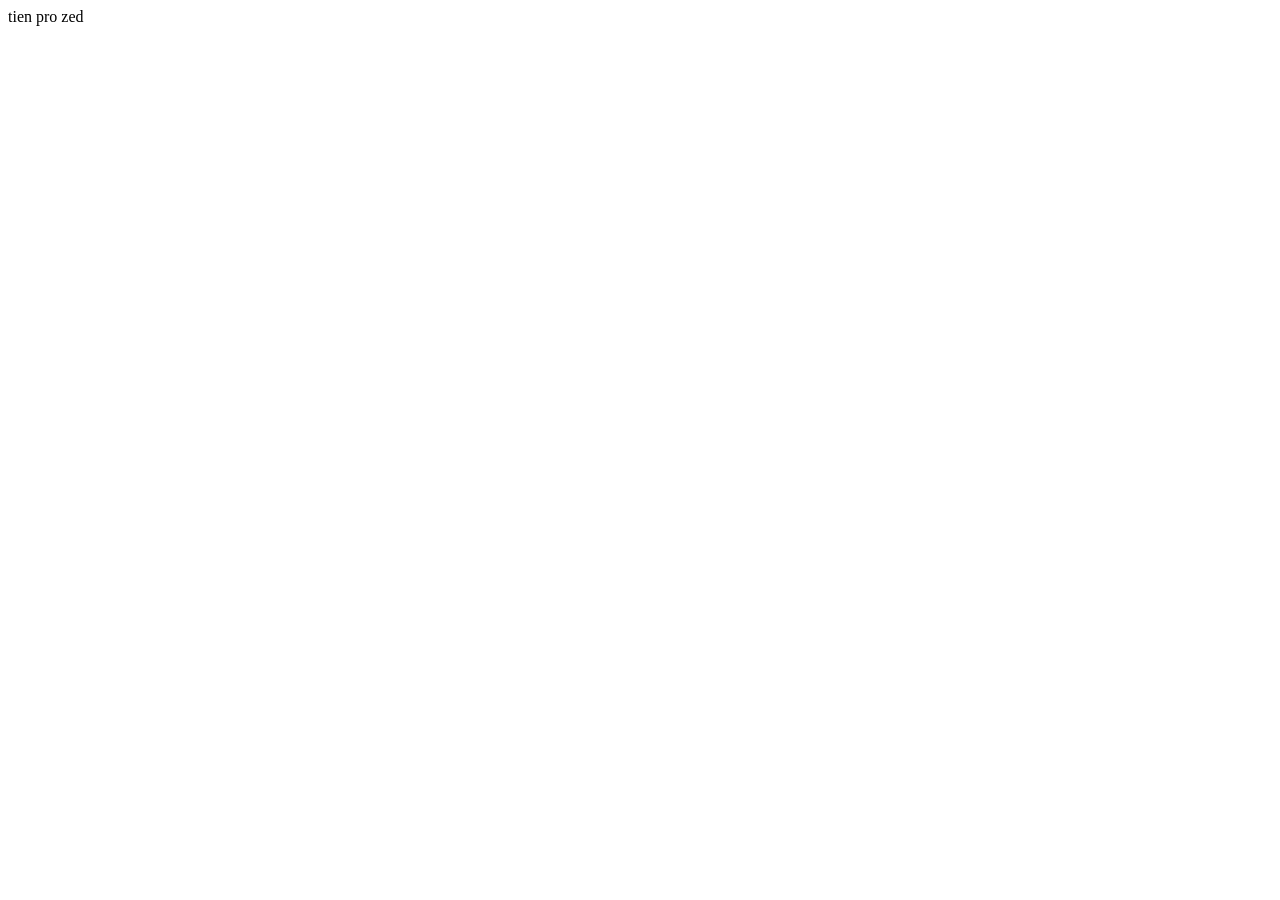
==== index.html @ 98e7cf80 "a" ====
<!DOCTYPE html>
<html lang="en">
<head>
    <meta charset="UTF-8">
    <meta name="viewport" content="width=device-width, initial-scale=1.0">
    <title>Document</title>
</head>
<body>
    tien pro zed
</body>
</html>
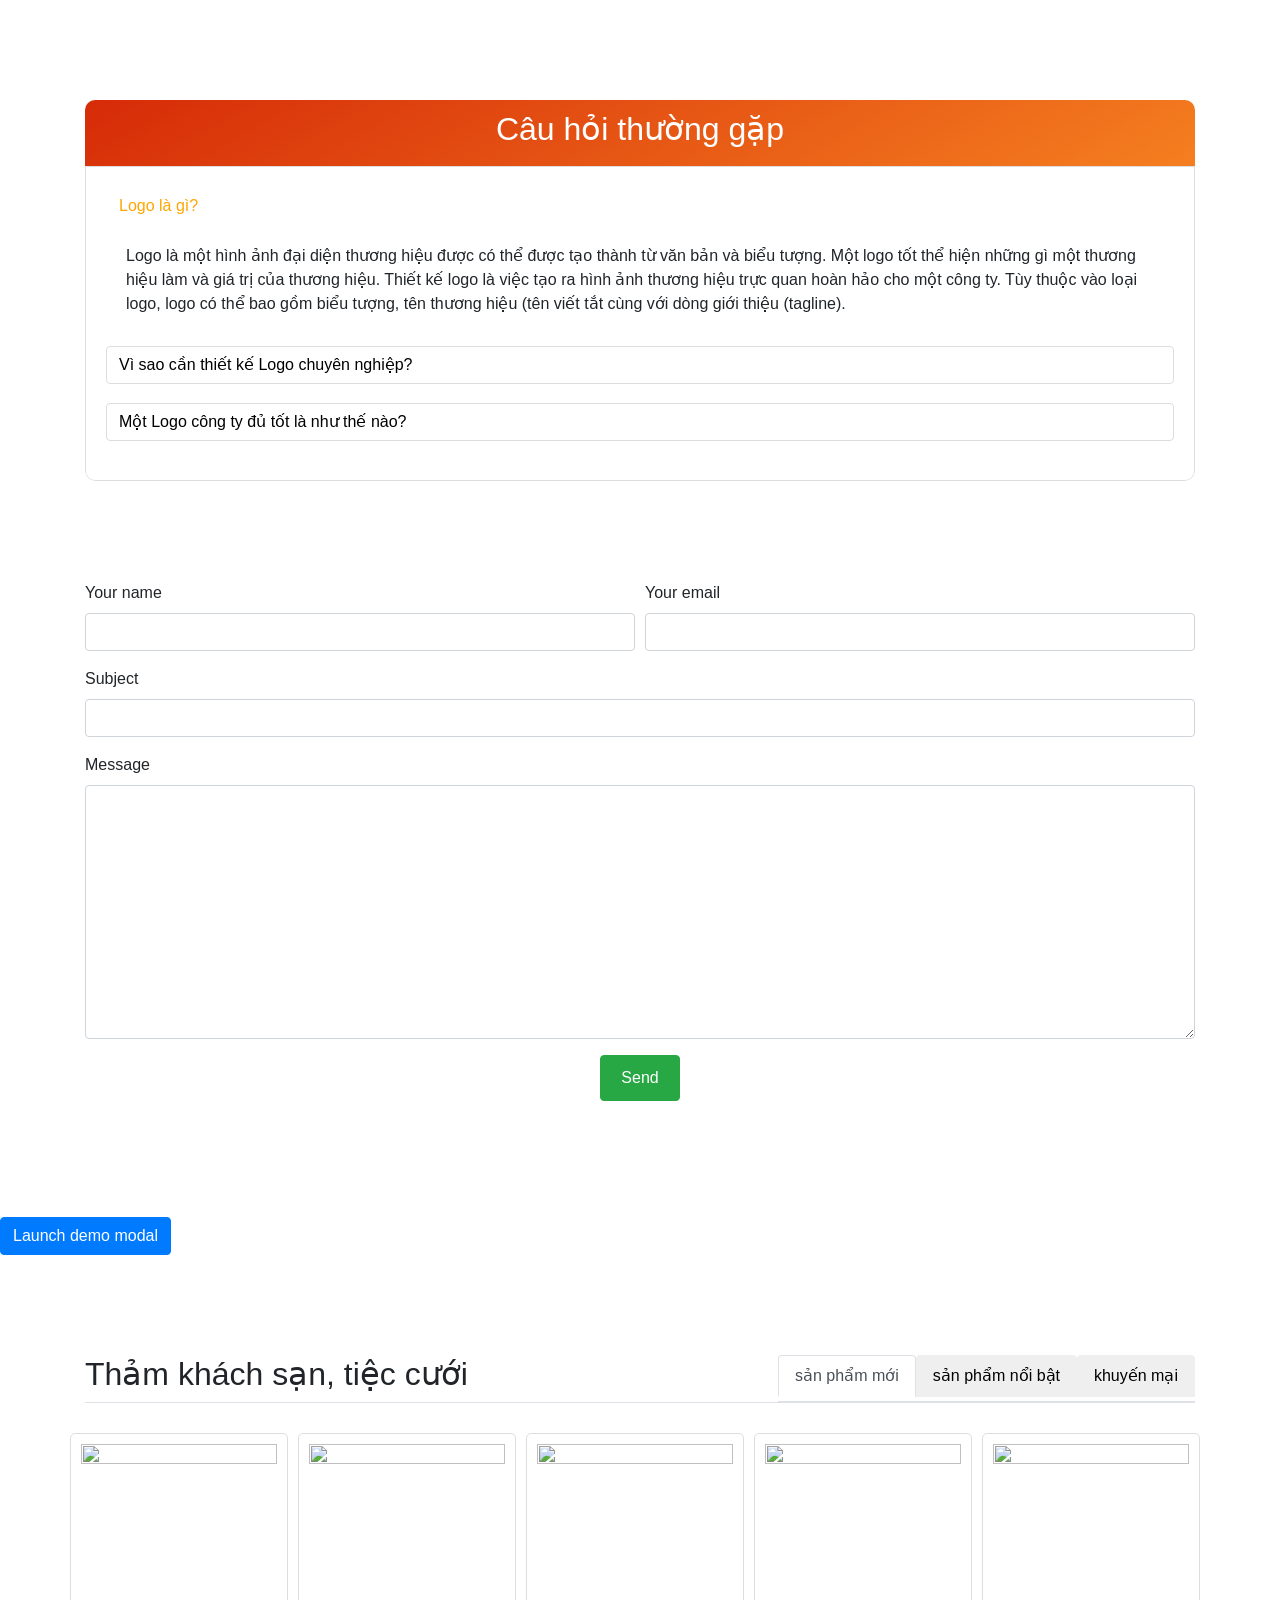
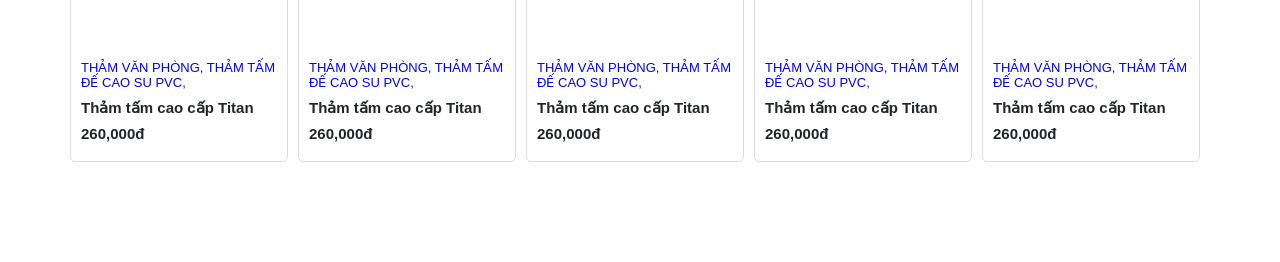
==== commit 82439667: "add project" ====
--- a/index.html
+++ b/index.html
@@ -1,11 +1,355 @@
 <!DOCTYPE html>
 <html lang="en">
+
 <head>
     <meta charset="UTF-8">
     <meta name="viewport" content="width=device-width, initial-scale=1.0">
+    <link rel="stylesheet" href="https://cdn.jsdelivr.net/npm/bootstrap@4.6.2/dist/css/bootstrap.min.css"
+        integrity="sha384-xOolHFLEh07PJGoPkLv1IbcEPTNtaed2xpHsD9ESMhqIYd0nLMwNLD69Npy4HI+N" crossorigin="anonymous">
+    <link rel="stylesheet" href="style.css">
     <title>Document</title>
 </head>
+
 <body>
-    tien pro zed
+    <div class="section-1">
+        <div class="container">
+            <div class="inner-main">
+                <div class="inner-head">
+                    <h2>Câu hỏi thường gặp</h2>
+                </div>
+                <div class="inner-body">
+                    <div class="accordion" id="faq">
+                        <div class="card">
+                            <div class="card-header" id="headingOne">
+                                <h2 class="mb-0">
+                                    <button class="btn btn-link btn-block text-left" type="button"
+                                        data-toggle="collapse" data-target="#collapseOne" aria-expanded="true"
+                                        aria-controls="collapseOne">
+                                        Logo là gì?
+                                    </button>
+                                </h2>
+                            </div>
+
+                            <div id="collapseOne" class="collapse show" aria-labelledby="headingOne" data-parent="#faq">
+                                <div class="card-body">
+                                    Logo là một hình ảnh đại diện thương hiệu được có thể được tạo thành từ văn bản và
+                                    biểu tượng. Một logo tốt thể hiện những gì một thương hiệu làm và giá trị của thương
+                                    hiệu.
+                                    Thiết kế logo là việc tạo ra hình ảnh thương hiệu trực quan hoàn hảo cho một công
+                                    ty. Tùy thuộc vào loại logo, logo có thể bao gồm biểu tượng, tên thương hiệu (tên
+                                    viết tắt cùng với dòng giới thiệu (tagline).
+                                </div>
+                            </div>
+                        </div>
+                        <div class="card">
+                            <div class="card-header" id="headingTwo">
+                                <h2 class="mb-0">
+                                    <button class="btn btn-link btn-block text-left collapsed" type="button"
+                                        data-toggle="collapse" data-target="#collapseTwo" aria-expanded="false"
+                                        aria-controls="collapseTwo">
+                                        Vì sao cần thiết kế Logo chuyên nghiệp?
+                                    </button>
+                                </h2>
+                            </div>
+                            <div id="collapseTwo" class="collapse" aria-labelledby="headingTwo" data-parent="#faq">
+                                <div class="card-body">
+                                    Logo là điểm chạm đầu tiên với khách hàng và là nền tảng để xây dựng thương hiệu bền
+                                    vững.
+                                    Thiết kế Logo chuyên nghiệp là cách đảm bảo logo của doanh nghiệp được xây dựng dựa
+                                    trên mục tiêu doanh nghiệp, có định hướng và gắn kết với khách hàng mục tiêu.
+                                    Thiết kế Logo chuyên nghiệp giúp doanh nghiệp:
+                                    - An tâm đầu tư xây dựng thương hiệu bài bản
+                                    - Đảm bảo tính ứng dụng, linh hoạt
+                                    -Thu hút khách hàng
+                                    -Thúc đẩy lòng trung thành thương hiệu
+                                    - Nổi bật hơn so với đối thủ
+                                    - Gia tăng giá trị thương hiệu
+                                </div>
+                            </div>
+                        </div>
+                        <div class="card">
+                            <div class="card-header" id="headingThree">
+                                <h2 class="mb-0">
+                                    <button class="btn btn-link btn-block text-left collapsed" type="button"
+                                        data-toggle="collapse" data-target="#collapseThree" aria-expanded="false"
+                                        aria-controls="collapseThree">
+                                        Một Logo công ty đủ tốt là như thế nào?
+                                    </button>
+                                </h2>
+                            </div>
+                            <div id="collapseThree" class="collapse" aria-labelledby="headingThree" data-parent="#faq">
+                                <div class="card-body">
+                                    Một logo công ty tốt làm được ba điều:
+                                    1. Logo cho khách hàng tiềm năng biết liệu sản phẩm có phù hợp với họ hay không
+                                    2. Logo truyền đạt những gì thương hiệu của bạn đại diện
+                                    3. Logo khiến khách hàng nhớ đến thương hiệu của bạn.
+                                    Và cách tốt nhất để thiết kế thiết kế nên một Logo công ty tốt là tìm sự hỗ trợ của
+                                    chuyên gia. Dựa trên mục tiêu của bạn, các chuyên gia sẽ có thể đề xuất loại biểu
+                                    tượng, màu sắc phù hợp, hình dạng và phông chữ hỗ trợ truyền tải thông điệp thương
+                                    hiệu.
+                                </div>
+                            </div>
+                        </div>
+                    </div>
+                </div>
+            </div>
+        </div>
+        <div class="section-2">
+            <div class="container">
+                <form>
+                    <div class="form-row">
+                        <div class="form-group col-6">
+                            <label for="name">Your name</label>
+                            <input type="text" class="form-control" id="name">
+                        </div>
+                        <div class="form-group col-6">
+                            <label for="email">Your email</label>
+                            <input type="email" class="form-control" id="email">
+                        </div>
+                        <div class="form-group col-12">
+                            <label for="subject">Subject</label>
+                            <input type="text" class="form-control" id="subject">
+                        </div>
+                        <div class="form-group col-12">
+                            <label for="message">Message</label>
+                            <textarea id="message" class="form-control" rows="10"></textarea>
+                        </div>
+                        <div class="form-group text-center col-12">
+                            <button type="submit" class="btn btn-success btn-submit">Send</button>
+                        </div>
+                    </div>
+                </form>
+            </div>
+        </div>
+    </div>
+
+
+    <!-- modal -->
+    <!-- Button trigger modal -->
+    <button type="button" class="btn btn-primary" data-toggle="modal" data-target="#exampleModal">
+        Launch demo modal
+    </button>
+
+    <!-- Modal -->
+    <div class="modal fade modal-advise" id="exampleModal" data-backdrop="static" data-keyboard="false" tabindex="-1"
+        aria-labelledby="exampleModalLabel" aria-hidden="true">
+        <div class="modal-dialog  modal-form modal-dialog-centered">
+            <div class="modal-content">
+                <div class="modal-header">
+                    <img class="modal-img"
+                        src="https://hoanghamobile.com/tin-tuc/wp-content/uploads/2023/07/anh-dep-thien-nhien-2-1.jpg"
+                        alt="">
+                    <div class="modal-title">
+                        Contact with us
+                    </div>
+                    <p> porro fugit adipisci deleniti23123 213dsf</p>
+                    <button type="button" class="close" data-dismiss="modal" aria-label="Close">
+                        <span aria-hidden="true">&times;</span>
+                    </button>
+                </div>
+                <div class="modal-body">
+                    <div class="row">
+                        <form action="#" style="width:100%">
+                            <div class="col-12">
+                                <input class=" form-control" placeholder="fullname">
+                            </div>
+                            <div class="col-12">
+                                <input class="col-12 form-control" placeholder="phone">
+                            </div>
+                            <div class="col-12">
+                                <input class="col-12 form-control" placeholder="business">
+                            </div>
+                            <div class="col-12">
+                                <button type="submit" class="btn btn-primary btn-1">Send</button>
+                            </div>
+                        </form>
+                    </div>
+                </div>
+            </div>
+        </div>
+    </div>
+    <!-- modal -->
+
+    <!-- nav -->
+    <div class="section-0">
+        <div class="container">
+            <div class="inner-main">
+                <div class="inner-head">
+                    <h2>
+                        Thảm khách sạn, tiệc cưới
+                    </h2>
+                    <ul class="nav nav-tabs" id="myTab" role="tablist">
+                        <li class="nav-item" role="presentation">
+                            <button class="nav-link active" id="home-tab" data-toggle="tab" data-target="#home"
+                                type="button" role="tab" aria-controls="home" aria-selected="true">sản phẩm mới</button>
+                        </li>
+                        <li class="nav-item" role="presentation">
+                            <button class="nav-link" id="profile-tab" data-toggle="tab" data-target="#profile" type="button"
+                                role="tab" aria-controls="profile" aria-selected="false">sản phẩm nổi bật</button>
+                        </li>
+                        <li class="nav-item" role="presentation">
+                            <button class="nav-link" id="contact-tab" data-toggle="tab" data-target="#contact" type="button"
+                                role="tab" aria-controls="contact" aria-selected="false">khuyến mại</button>
+                        </li>
+                    </ul>
+                </div>
+                <div class="inner-body">
+                    <div class="tab-content" id="myTabContent">
+                        <div class="tab-pane fade show active" id="home" role="tabpanel" aria-labelledby="home-tab">
+                            <div class="row">
+                                <div class="col-xs-20 col-lg-3 col-md-6 col-sm-6 col-6">
+                                    <div class="inner-box">
+                                        <div class="inner-img">
+                                            <img src="https://cdn.thamtraisanhp.vn/thumbs/th%E1%BA%A3m%20t%E1%BA%A5m%20pvc%20titan/z4397575970840_1b5f8e6bbe59fcb42930e30497879cbb_thumb_500.jpg" alt="">                                           
+                                        </div>
+                                        <h5 class="title">
+                                            THẢM VĂN PHÒNG, THẢM TẤM ĐẾ CAO SU PVC,
+                                        </h5>
+                                        <h4 class="content">
+                                            Thảm tấm cao cấp Titan
+                                        </h4>
+                                        <h3 class="price">
+                                            260,000đ
+                                        </h3>
+                                    </div>
+                                </div>
+                                <div class="col-xs-20 col-lg-3 col-md-6 col-sm-6 col-6">
+                                    <div class="inner-box">
+                                        <div class="inner-img">
+                                            <img src="https://cdn.thamtraisanhp.vn/thumbs/th%E1%BA%A3m%20t%E1%BA%A5m%20pvc%20titan/z4397575970840_1b5f8e6bbe59fcb42930e30497879cbb_thumb_500.jpg" alt="">                                           
+                                        </div>
+                                        <h5 class="title">
+                                            THẢM VĂN PHÒNG, THẢM TẤM ĐẾ CAO SU PVC,
+                                        </h5>
+                                        <h4 class="content">
+                                            Thảm tấm cao cấp Titan
+                                        </h4>
+                                        <h3 class="price">
+                                            260,000đ
+                                        </h3>
+                                    </div>
+                                </div>
+                                <div class="col-xs-20 col-lg-3 col-md-6 col-sm-6 col-6">
+                                    <div class="inner-box">
+                                        <div class="inner-img">
+                                            <img src="https://cdn.thamtraisanhp.vn/thumbs/th%E1%BA%A3m%20t%E1%BA%A5m%20pvc%20titan/z4397575970840_1b5f8e6bbe59fcb42930e30497879cbb_thumb_500.jpg" alt="">                                           
+                                        </div>
+                                        <h5 class="title">
+                                            THẢM VĂN PHÒNG, THẢM TẤM ĐẾ CAO SU PVC,
+                                        </h5>
+                                        <h4 class="content">
+                                            Thảm tấm cao cấp Titan
+                                        </h4>
+                                        <h3 class="price">
+                                            260,000đ
+                                        </h3>
+                                    </div>
+                                </div>
+                                <div class="col-xs-20 col-lg-3 col-md-6 col-sm-6 col-6">
+                                    <div class="inner-box">
+                                        <div class="inner-img">
+                                            <img src="https://cdn.thamtraisanhp.vn/thumbs/th%E1%BA%A3m%20t%E1%BA%A5m%20pvc%20titan/z4397575970840_1b5f8e6bbe59fcb42930e30497879cbb_thumb_500.jpg" alt="">                                           
+                                        </div>
+                                        <h5 class="title">
+                                            THẢM VĂN PHÒNG, THẢM TẤM ĐẾ CAO SU PVC,
+                                        </h5>
+                                        <h4 class="content">
+                                            Thảm tấm cao cấp Titan
+                                        </h4>
+                                        <h3 class="price">
+                                            260,000đ
+                                        </h3>
+                                    </div>
+                                </div>
+                                <div class="col-xs-20 col-lg-3 col-md-6 col-sm-6 col-6">
+                                    <div class="inner-box">
+                                        <div class="inner-img">
+                                            <img src="https://cdn.thamtraisanhp.vn/thumbs/th%E1%BA%A3m%20t%E1%BA%A5m%20pvc%20titan/z4397575970840_1b5f8e6bbe59fcb42930e30497879cbb_thumb_500.jpg" alt="">                                           
+                                        </div>
+                                        <h5 class="title">
+                                            THẢM VĂN PHÒNG, THẢM TẤM ĐẾ CAO SU PVC,
+                                        </h5>
+                                        <h4 class="content">
+                                            Thảm tấm cao cấp Titan
+                                        </h4>
+                                        <h3 class="price">
+                                            260,000đ
+                                        </h3>
+                                    </div>
+                                </div>
+                            </div>
+                        </div>
+                        <div class="tab-pane fade" id="profile" role="tabpanel" aria-labelledby="profile-tab">
+                            <div class="row">
+                                <div class="col-xs-20 col-lg-3 col-md-6 col-sm-6 col-6">
+                                    <div class="inner-box">
+                                        nooij dung
+                                    </div>
+                                </div>
+                                <div class="col-xs-20 col-lg-3 col-md-6 col-sm-6 col-6">
+                                    <div class="inner-box">
+                                        nooij dung
+                                    </div>
+                                </div>
+                                <div class="col-xs-20 col-lg-3 col-md-6 col-sm-6 col-6">
+                                    <div class="inner-box">
+                                        nooij dung
+                                    </div>
+                                </div>
+                                <div class="col-xs-20 col-lg-3 col-md-6 col-sm-6 col-6">
+                                    <div class="inner-box">
+                                        nooij dung
+                                    </div>
+                                </div>
+                                <div class="col-xs-20 col-lg-3 col-md-6 col-sm-6 col-6">
+                                    <div class="inner-box">
+                                        nooij dung
+                                    </div>
+                                </div>
+                            </div> 
+                        </div>
+                        <div class="tab-pane fade" id="contact" role="tabpanel" aria-labelledby="contact-tab">
+                            <div class="row">
+                                <div class="col-xs-20 col-lg-3 col-md-6 col-sm-6 col-6">
+                                    <div class="inner-box">
+                                        nooij dung
+                                    </div>
+                                </div>
+                                <div class="col-xs-20 col-lg-3 col-md-6 col-sm-6 col-6">
+                                    <div class="inner-box">
+                                        nooij dung
+                                    </div>
+                                </div>
+                                <div class="col-xs-20 col-lg-3 col-md-6 col-sm-6 col-6">
+                                    <div class="inner-box">
+                                        nooij dung
+                                    </div>
+                                </div>
+                                <div class="col-xs-20 col-lg-3 col-md-6 col-sm-6 col-6">
+                                    <div class="inner-box">
+                                        nooij dung
+                                    </div>
+                                </div>
+                                <div class="col-xs-20 col-lg-3 col-md-6 col-sm-6 col-6">
+                                    <div class="inner-box">
+                                        nooij dung
+                                    </div>
+                                </div>
+                            </div>
+                        </div>
+                    </div>
+                </div>
+            </div>
+        </div>
+    </div>
+    <!-- nav -->
+
+    <script src="https://cdn.jsdelivr.net/npm/jquery@3.5.1/dist/jquery.slim.min.js"
+        integrity="sha384-DfXdz2htPH0lsSSs5nCTpuj/zy4C+OGpamoFVy38MVBnE+IbbVYUew+OrCXaRkfj"
+        crossorigin="anonymous"></script>
+    <script src="https://cdn.jsdelivr.net/npm/bootstrap@4.6.2/dist/js/bootstrap.bundle.min.js"
+        integrity="sha384-Fy6S3B9q64WdZWQUiU+q4/2Lc9npb8tCaSX9FK7E8HnRr0Jz8D6OP9dO5Vg3Q9ct"
+        crossorigin="anonymous"></script>
 </body>
+
 </html>
--- a/style.css
+++ b/style.css
@@ -0,0 +1,137 @@
+.section-1 .inner-head{
+    background: linear-gradient(-30deg, rgb(245, 127, 32), rgb(214, 43, 8) 100%);
+    color: #fff;
+    text-align: center;
+    padding:10px;
+}
+
+.section-1 .inner-body{
+    padding:20px;
+    border: 1px solid #ddd;
+    border-radius: 0 0 10px 10px;
+}
+.section-1 .inner-main{
+    border-radius: 10px;
+    overflow: hidden;
+}
+.section-1 .accordion .card{
+    border: 0;
+    margin-bottom: 10px;
+}
+.section-1 .card-header{
+    background-color: #fff;
+    padding:0;
+    border: 0px;
+}
+.section-1 .btn{
+    color: orange;
+    text-decoration: none;
+}
+.section-1 .btn:focus{
+    box-shadow: none;
+}
+.section-1 .btn.collapsed{
+    border: 1px solid #ddd;
+    margin-bottom: 10px;
+    color: #000;
+}
+.section-1{
+    margin-top: 100px;
+}
+
+/* section-2 */
+
+.section-2{
+    margin-top: 100px;
+    margin-bottom: 100px;
+}
+.section-2 .btn-submit{
+    padding: 10px 20px;
+    color:white;
+}
+
+.modal-header{
+    display: flex;
+    flex-direction: column;
+    align-items: center;
+    position: relative;
+}
+.modal-img{
+    width:100%;
+    height:100px;
+    object-fit: cover;
+}
+.modal-title{
+    font-weight: bold;
+    font-size: 24px;
+    margin-bottom: 10px;
+}
+
+.btn-1{
+    width:100%;
+}
+.modal-body .row div{
+    margin-bottom: 15px;
+}
+.modal-form .close{
+    position: absolute;
+    top: -21px;
+    right: -16px;
+    background: #000;
+    opacity: 1;
+    border-radius: 32%;
+    color: #fff;
+    display: flex;
+    justify-content: center;
+    align-items: center;
+}
+
+.section-0{
+    margin: 100px 0;
+}
+.section-0 .inner-head{
+    display: flex;
+    justify-content: space-between;
+    border-bottom: 1px solid #dee2e6;
+    margin-bottom: 30px;
+}
+.col-xs-20{
+    position: relative;
+    width: 100%;
+    padding-right: 10px;
+    padding-left: 0px;
+}
+@media (min-width: 1200px) {
+    .col-xs-20 {
+        -ms-flex: 0 0 20%;
+        flex: 0 0 20%;
+        max-width: 20%;
+
+    }
+}
+
+.section-0 .inner-box{
+    padding: 10px;    
+    border: solid 1px #ddd;
+    border-radius: 5px;
+    aspect-ratio: 16/9;
+}
+.section-0 .inner-img img{
+    width:100%;
+    aspect-ratio: 1;
+    object-fit: cover;
+}
+.section-0 .title{
+    font-size:13px;
+    color: blue;
+    margin-top:20px;
+}
+.section-0 .content{
+    font-size:15px;
+    font-weight: bold;
+}
+
+.section-0 .price{
+    font-size:15px;
+    font-weight: bold;
+}
